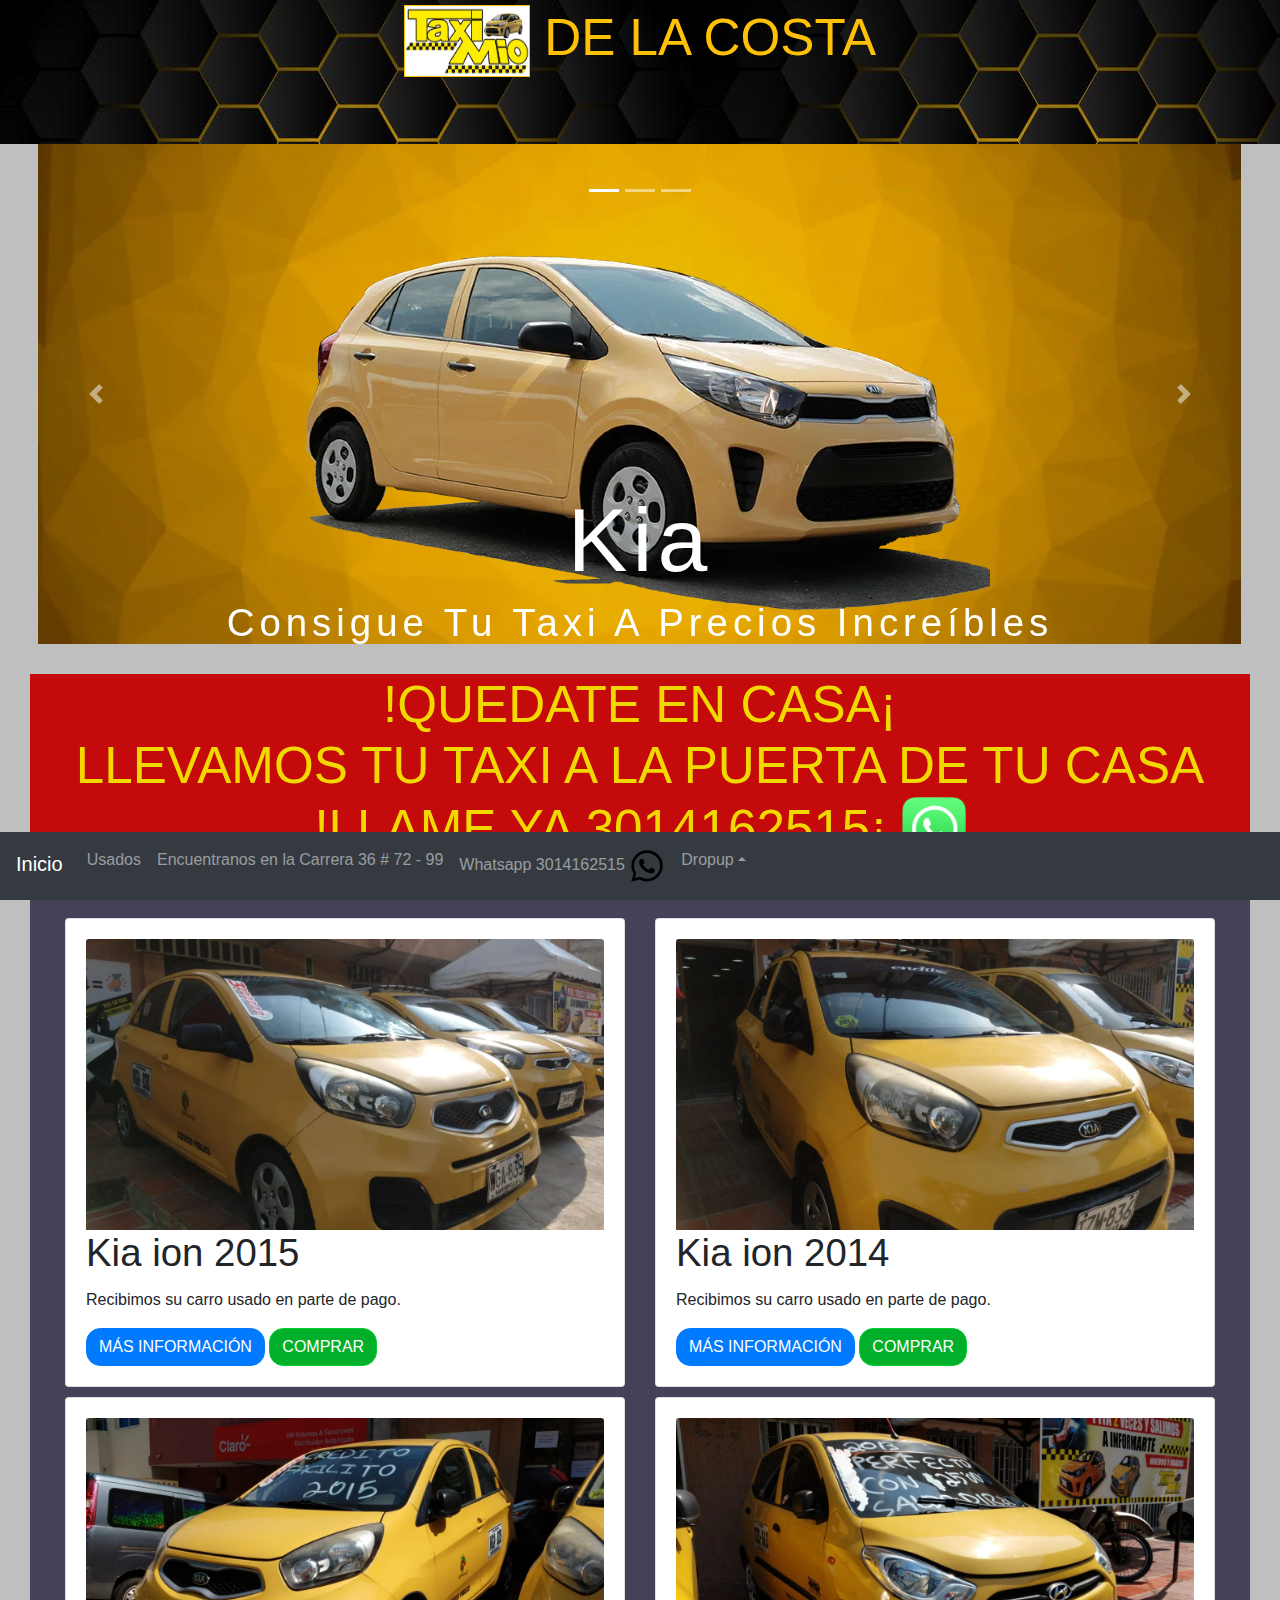
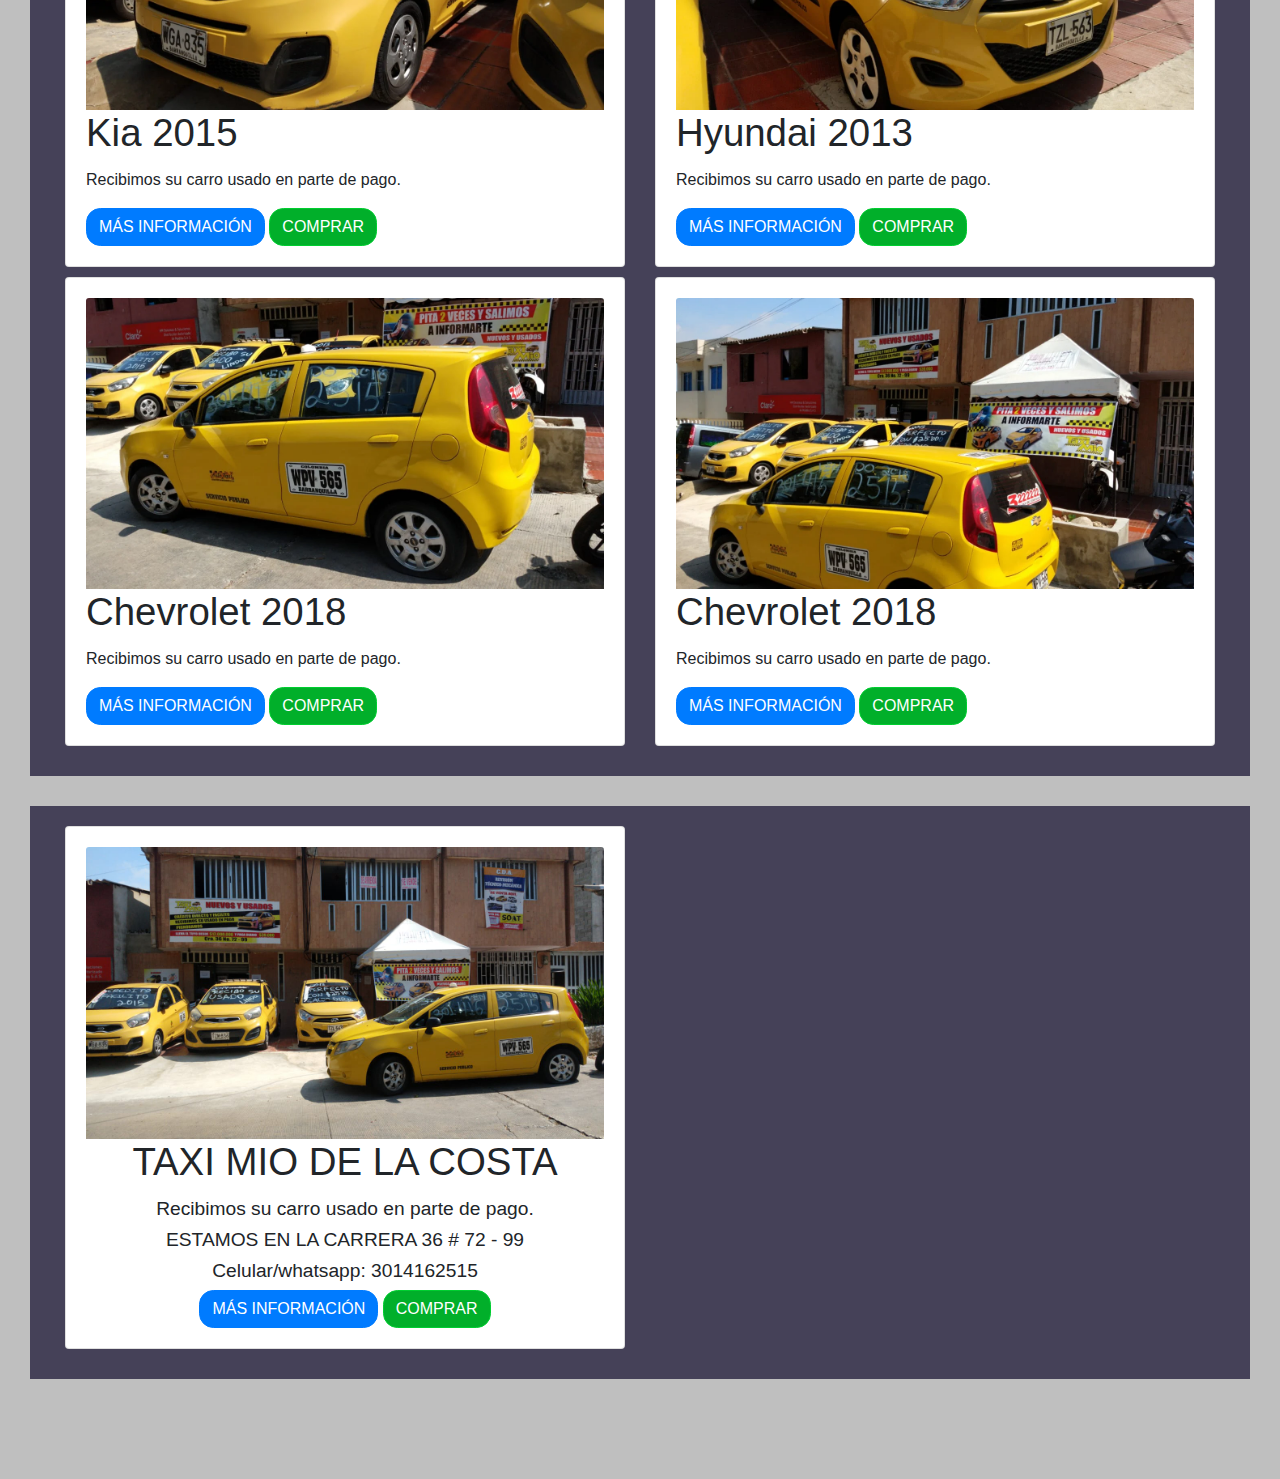
==== docs/index.html @ 8247a5f1 "agregar la t a la puerta" ====
<!DOCTYPE html>
<html lang="es">
  <head>
    <!-- Required meta tags -->
    <meta charset="utf-8">
    <meta name="viewport" content="width=device-width, initial-scale=1, shrink-to-fit=no">
    <meta name="keywords" content="Taximio, delacosta, Taximiodelacosta, taxi, kia, Hyundai, Chevrolet, Taxi mio de  la costa, " />
    <meta name="description" content="En Taxi mio de la costa tenemos taxis a precios increíbles tenemos las marcas principales Hyundai, Chevrolet y Kia." />


    <!-- Bootstrap CSS -->
    <link rel="stylesheet" href="https://maxcdn.bootstrapcdn.com/bootstrap/4.0.0/css/bootstrap.min.css" integrity="sha384-Gn5384xqQ1aoWXA+058RXPxPg6fy4IWvTNh0E263XmFcJlSAwiGgFAW/dAiS6JXm" crossorigin="anonymous">
    <link rel="stylesheet" href="scss/fondo.css">
    <link rel="stylesheet" href="scss/taxis.css">
    <link rel="stylesheet" href="scss/footer.css">
    <link rel="stylesheet" href="scss/mensaje.css">
    <link rel="stylesheet" href="scss/h1.css">
    <link rel="icon" type="image/png" href="Logo.png"/>
    <title >Taxi mio de la costa tu mejor opcion al Comprar taxis</title>
    <!-- Image and text -->
    <div style="background-image:url('img/nav2.jpg');" >
      <nav class="navbar  justify-content-center">
          <a class="navbar-brand justify-content-center" style="color: #ffc107" href="#">
          <img src=".//img/Logo.jpeg" alt="Taximiodelacosta"  class=" border border-warning"   >
              DE LA COSTA 
          </a>
      </nav>
    </div>
  </head>
  <!--fin de la cabecera-->
  <body>
    <div>
      <div id="carouselExampleIndicators" class="carousel slide mx-auto"  data-ride="carousel">
        <ol class="carousel-indicators">
          <li data-target="#carouselExampleIndicators" data-slide-to="0" class="active"></li>
          <li data-target="#carouselExampleIndicators" data-slide-to="1"></li>
          <li data-target="#carouselExampleIndicators" data-slide-to="2"></li>
        </ol>
        <div class="content">
          <div class="carousel-inner" >
            <div class="carousel-item active">
              <img class="d-block img-fluid mx-auto" src="img/ki.webp" alt="First slide">
              <div class="carousel-caption  md-block">
                <h1>Kia</h1>
                <p>Consigue Tu Taxi A Precios Increíbles</p>
              </div>
            </div>
            <div class="carousel-item">
                <img class="d-block img-fluid mx-auto" src="img/h2.webp" alt="Second slide">
                <div class="carousel-caption d-md-block">
                  <h1>Hyundai acent</h1>
                  <p>Consigue Tu Taxi A Precios Increíbles</p>
                </div>
            </div>
            <div class="carousel-item">
              <img class="d-block img-fluid mx-auto" src="img/chevi.webp" alt="Third slide">
              <div class="carousel-caption  d-md-block">
                <h1>Chevrolet</h1>
                <p>Consigue Tu Taxi A Precios Increíbles</p>
              </div>
            </div>
          </div>
        </div>
        <a class="carousel-control-prev" href="#carouselExampleIndicators" role="button" data-slide="prev">
          <span class="carousel-control-prev-icon" aria-hidden="true"></span>
          <span class="sr-only">Previous</span>
        </a>
        <a class="carousel-control-next" href="#carouselExampleIndicators" role="button" data-slide="next">
          <span class="carousel-control-next-icon" aria-hidden="true"></span>
          <span class="sr-only">Next</span>
        </a>
      </div>
      <!--fin del carousel-->
      
        <div id="tu-casa" class="card-body cov">
         <h1 style="margin-top: 20px;">
          !Quedate en casa¡
         </h1>
         <h1>
          llevamos tu taxi a la puerta de tu casa
         </h1><h1>
          !llame ya 3014162515¡  <img src="img/whatsapp.webp" alt="whatsapp" style=" width:5vw; padding-bottom: 7px;">
         </h1>
        
        </div>
      
      <!--segunda parte de la pagiona principal-->
      
      <div id="usados" class="row" style="margin-bottom: 30px" >
        <div class="col-sm-6">
          <div class="card">
            <div class="card-body">
              <img class="card-img-top" src="taxis/kia-ion-2015.webp" alt="Card image cap">
              <h1 class="card-title">Kia ion 2015</h1>
              <p class="card-text">Recibimos su carro usado en parte de pago.</p>
              <a href="./kia-ion-2015.html" class="btn btn-primary">Más información</a>
              <a href="#" class="btn btn-success">Comprar</a>
            </div>
          </div>
        </div>
        <div class="col-sm-6">
          <div class="card">
            <div class="card-body">
              <img class="card-img-top" src="taxis/kia-ion-2014.webp" alt="Card image cap">
              <h1 class="card-title">Kia ion 2014</h1>
              <p class="card-text">Recibimos su carro usado en parte de pago.</p>
              <a href="./kia-ion-2014.html" class="btn btn-primary">Más información</a>
              <a href="#" class="btn btn-success">Comprar</a>
            </div>
          </div>
        </div>
        
        <div class="col-sm-6">
          <div class="card">
            <div class="card-body">
              <img class="card-img-top" src="taxis/taxi2.webp" alt="Card image cap">
              <h1 class="card-title">Kia 2015</h1>
              <p class="card-text">Recibimos su carro usado en parte de pago.</p>
              <a href="./taxis/taxi2.webp" class="btn btn-primary">Más información</a>
              <a href="#" class="btn btn-success">Comprar</a>
            </div>
          </div>
        </div>
        <div class="col-sm-6">
          <div class="card">
            <div class="card-body">
              <img class="card-img-top" src="taxis/taxi3.webp" alt="Card image cap">
              <h1 class="card-title">Hyundai 2013</h1>
              <p class="card-text">Recibimos su carro usado en parte de pago.</p>
              <a href="./taxis/taxi3.webp" class="btn btn-primary">Más información</a>
              <a href="#" class="btn btn-success">Comprar</a>
            </div>
          </div>
        </div>
        <div class="col-sm-6">
          <div class="card">
            <div class="card-body">
              <img class="card-img-top" src="taxis/taxi5.webp" alt="Card image cap">
              <h1 class="card-title">Chevrolet 2018</h1>
              <p class="card-text">Recibimos su carro usado en parte de pago.</p>
              <a href="./taxis/taxi5.webp" class="btn btn-primary">Más información</a>
              <a href="#" class="btn btn-success">Comprar</a>
            </div>
          </div>
        </div>
        <div class="col-sm-6">
          <div class="card">
            <div class="card-body">
              <img class="card-img-top" src="taxis/taxi6.webp" alt="Card image cap">
              <h1 class="card-title">Chevrolet 2018</h1>
              <p class="card-text">Recibimos su carro usado en parte de pago.</p>
              <a href="./taxis/taxi6.webp" class="btn btn-primary">Más información</a>
              <a href="#" class="btn btn-success">Comprar</a>
            </div>
          </div>
        </div>
      </div>

      <div id="mapa" class="row" style="margin-bottom: 100px; text-align: center;" >
  
        <div class="col-sm-6">
          <div class="card">
            <div class="card-body">
              <img class="card-img-top" src="local/local.jpeg" alt="Card image cap">
              <h1 id="informacion" class="card-title">TAXI MIO DE LA COSTA</h1>
              <h5 class="card-text">Recibimos su carro usado en parte de pago.</h5>
              <h5 class="card-text">ESTAMOS EN LA CARRERA 36 # 72 - 99</h5>
              <h5>Celular/whatsapp:  3014162515</h5>
              <a href="./taxis/taxi4.webp" class="btn btn-primary">Más información</a>
              <a href="#" class="btn btn-success">Comprar</a>
            </div>
          </div>
        </div>
        <div class="col-sm-6">
          <iframe src="https://www.google.com/maps/embed?pb=!1m14!1m12!1m3!1d244.79435458382298!2d-74.81270289188252!3d10.985272719398225!2m3!1f0!2f0!3f0!3m2!1i1024!2i768!4f13.1!5e0!3m2!1ses-419!2sco!4v1591719505644!5m2!1ses-419!2sco" 
          width="100%" height="100%" 
          frameborder="0" style="border:4;" 
          allowfullscreen="" aria-hidden="false" 
          tabindex="0">
          </iframe>
        </div>
    </div>

      <nav class="navbar fixed-bottom navbar-expand-sm navbar-dark bg-dark">
        <a class="navbar-brand" href="#" style="padding-top: 0;">Inicio</a>
        <button class="navbar-toggler" type="button" data-toggle="collapse" data-target="#navbarCollapse" aria-controls="navbarCollapse" aria-expanded="false" aria-label="Toggle navigation">
          <span class="navbar-toggler-icon"></span>
        </button>
        <div class="collapse navbar-collapse" id="navbarCollapse">
          <ul class="navbar-nav mr-auto">
            <li class="nav-item">
              <a class="nav-link" href="#usados"> Usados  <span class="sr-only">(current)</span></a>
            </li>
            <li class="nav-item">
              <a class="nav-link" href="#mapa">Encuentranos en la Carrera 36 # 72 - 99</a>
            </li>
            <li class="nav-item">
              <a class="nav-link" href="#tu-casa">Whatsapp 3014162515 <img src="img/whatsapp.svg" alt="whatsapp" style="height: 4vh;width: 4vh;"></a>
            </li>
            <li class="nav-item dropup">
              <a class="nav-link dropdown-toggle" href="#" id="dropdown10" data-toggle="dropdown" aria-haspopup="true" aria-expanded="false">Dropup</a>
              <div class="dropdown-menu" aria-labelledby="dropdown10">
                <a class="dropdown-item" href="#">Acción 1</a>
                <a class="dropdown-item" href="#">Acción 2</a>
                <a class="dropdown-item" href="#">Acción 3</a>
              </div>
            </li>
          </ul>
        </div>
      </nav>
    </div>

    <!-- Optional JavaScript -->
    <!-- jQuery first, then Popper.js, then Bootstrap JS -->
    <script src="https://code.jquery.com/jquery-3.2.1.slim.min.js" integrity="sha384-KJ3o2DKtIkvYIK3UENzmM7KCkRr/rE9/Qpg6aAZGJwFDMVNA/GpGFF93hXpG5KkN" crossorigin="anonymous"></script>
    <script src="https://cdnjs.cloudflare.com/ajax/libs/popper.js/1.12.9/umd/popper.min.js" integrity="sha384-ApNbgh9B+Y1QKtv3Rn7W3mgPxhU9K/ScQsAP7hUibX39j7fakFPskvXusvfa0b4Q" crossorigin="anonymous"></script>
    <script src="https://maxcdn.bootstrapcdn.com/bootstrap/4.0.0/js/bootstrap.min.js" integrity="sha384-JZR6Spejh4U02d8jOt6vLEHfe/JQGiRRSQQxSfFWpi1MquVdAyjUar5+76PVCmYl" crossorigin="anonymous"></script>
  </body>
</html>
---- docs/scss/fondo.css ----
.carousel-inner {
      background-image: url("../img/top.webp");
      background-size: 94vw;
      background-repeat: no-repeat;
      background-position-x: center;
      background-position-y: center;
      letter-spacing: 5px;
    };
    head{
      position: relative;
    }
    body{
      background-color: rgba(128, 128, 128, 0.5);
    }
    .justify-content-center {
      padding: 0;
      height: 16vh;
    }
    .carousel-indicators{
      top: 45px;
    }
    .justify-content-center a {
      color: #ffc107;
      margin: 0;
      font-size: 4vw;
    }
    a img{
      height: 8vh;
      width: 14vh;
    }
    .carousel-caption p {
      font-size: 3vw;
      color: #fff;
      text-transform: capitalize;
      text-align: center;
      margin: 0;
      height: 0px;
    }
    .carousel-caption{
      padding-bottom: 30px;
    }
    
    div h1 {
      padding: 0;
      margin: 0;
      font-size: 7vw;
    }
---- docs/scss/taxis.css ----
.row{
    margin-right: 15px;
    margin-left: 15px;
}
.btn-success {
    color: #fff;
    background-color: #01af2a;
    border-color: #00ce30;

}
.card-body a{
    text-transform: uppercase;
}
.btn {
    border-radius: .9rem;
}
.row {
    padding: 20px;
    margin: 30px;
}
.row{
    background-color: rgb(69, 65, 88);
}
.col-sm-6{
    margin-bottom: 10px;
}
---- docs/scss/footer.css ----
.container {
    padding-right: 15px;
    padding-left: 15px;
    width: 100%;
    margin-right: auto;
    margin-left: auto;
}
---- docs/scss/mensaje.css ----
.cov h1{ 
 background-color:transparent;
 color: rgb(241, 217, 0);
 text-transform: uppercase;
 font-size: 4vw;
 text-align: center;
}
.cov{
    background-color:rgb(196, 10, 10);
    padding: 0;
    margin: 30px;
    
}
---- docs/scss/h1.css ----
.card-title{
    font-size: 3vw;
}
.h5, h5 {
    font-size: 1.5vw;
}
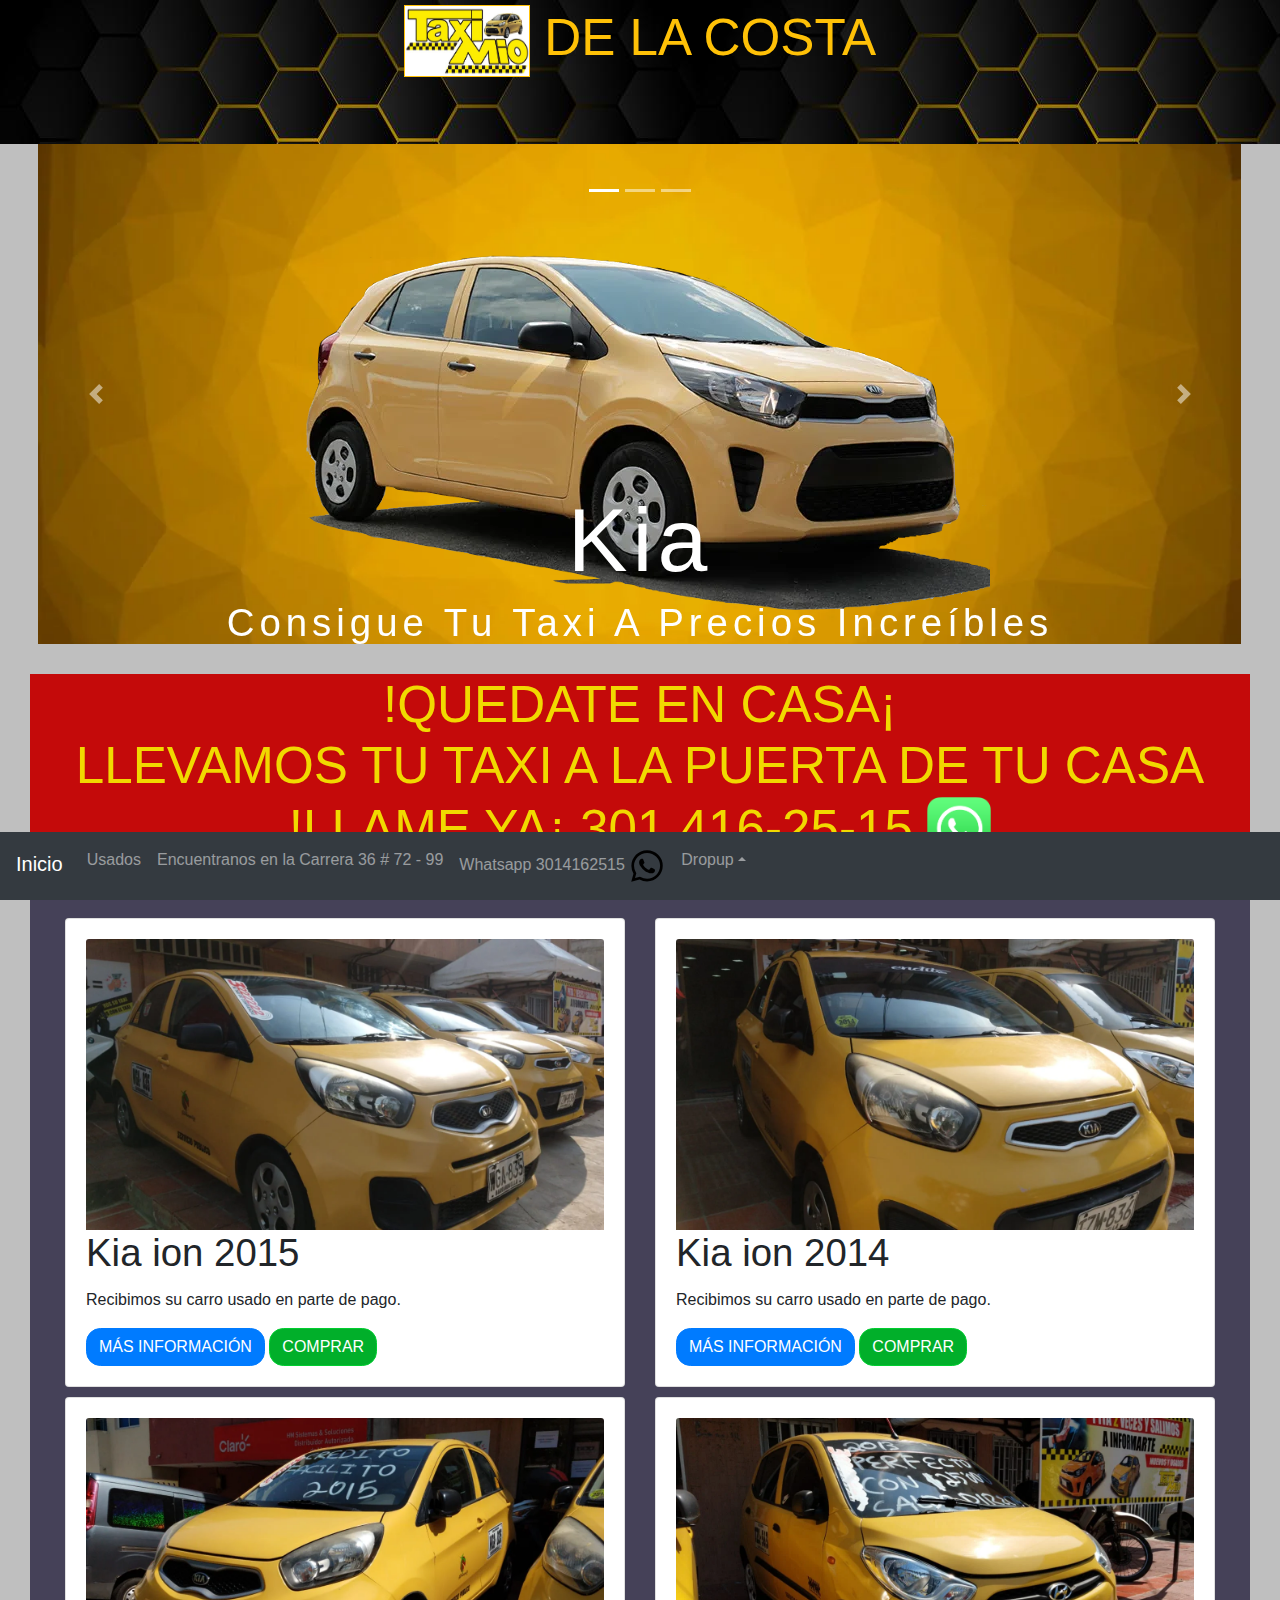
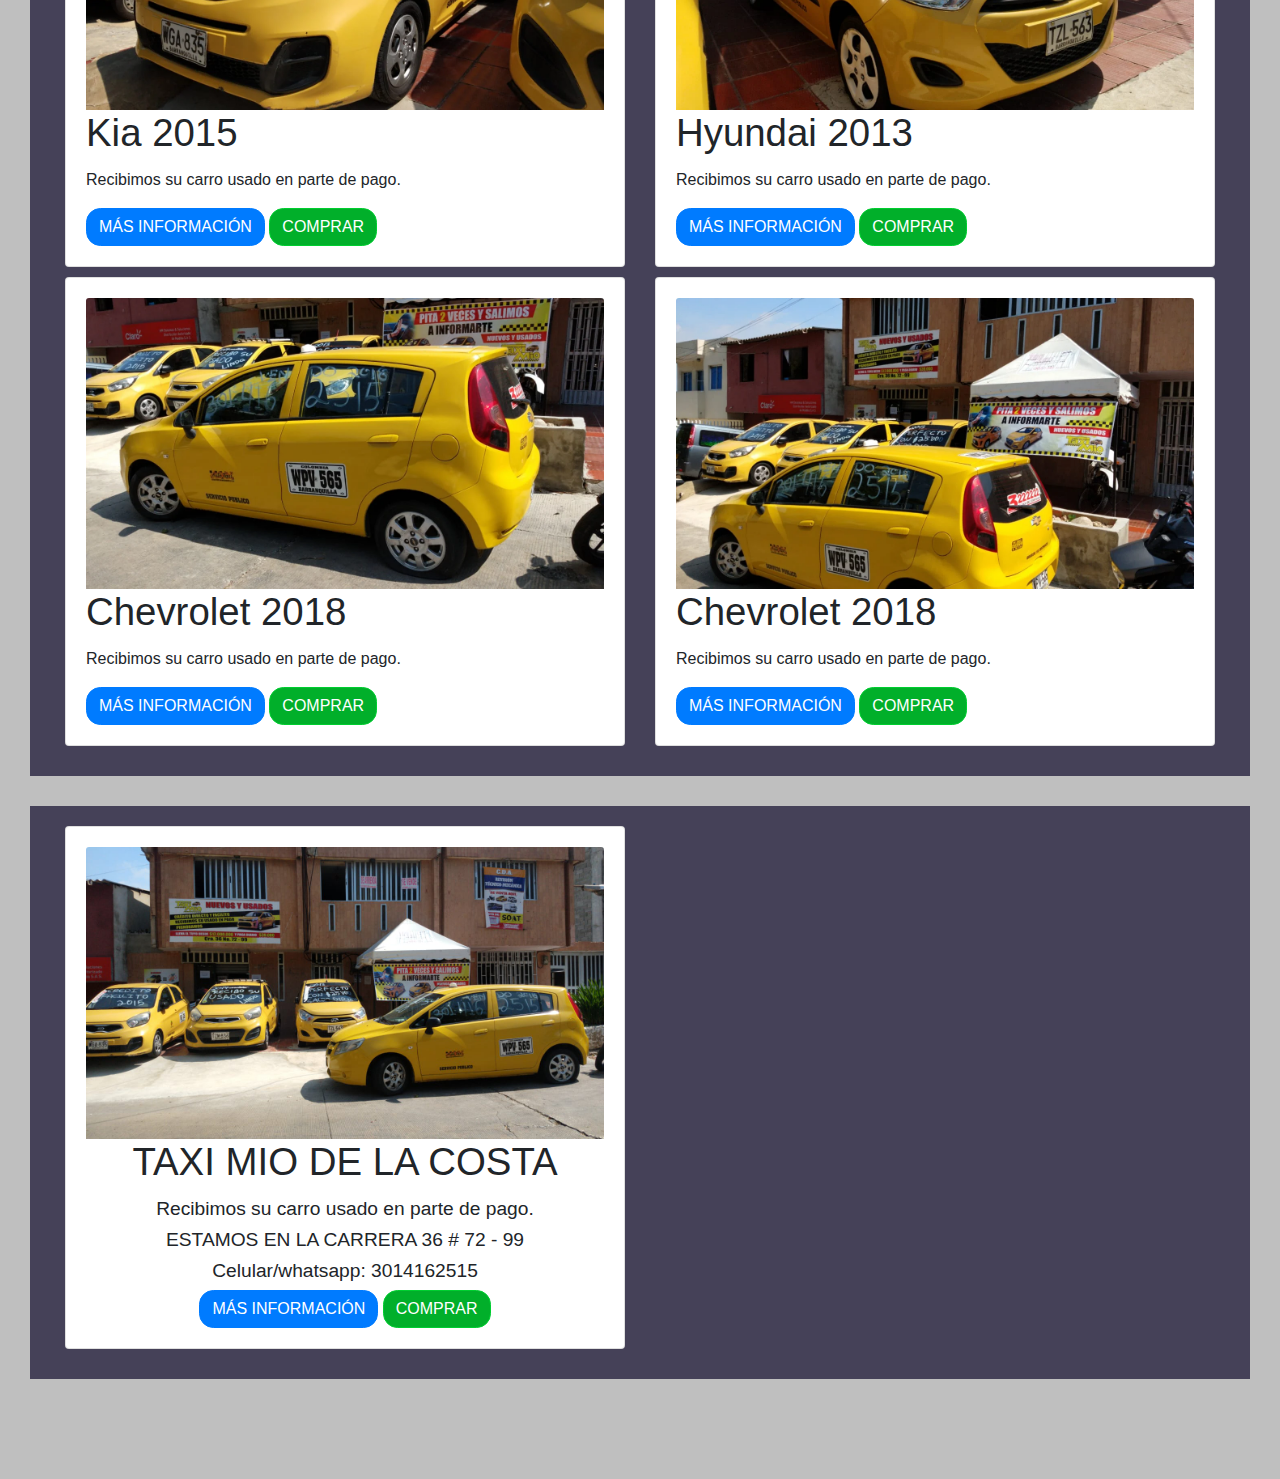
==== commit a7dcbd93: "watsapp svg" ====
--- a/docs/index.html
+++ b/docs/index.html
@@ -79,7 +79,7 @@
          <h1>
           llevamos tu taxi a la puerta de tu casa
          </h1><h1>
-          !llame ya 3014162515¡  <img src="img/whatsapp.webp" alt="whatsapp" style=" width:5vw; padding-bottom: 7px;">
+          !llame ya¡ 301 416-25-15  <img src="img/whatsapp1.svg" alt="whatsapp" style=" width:5vw; padding-bottom: 7px;">
          </h1>
         
         </div>
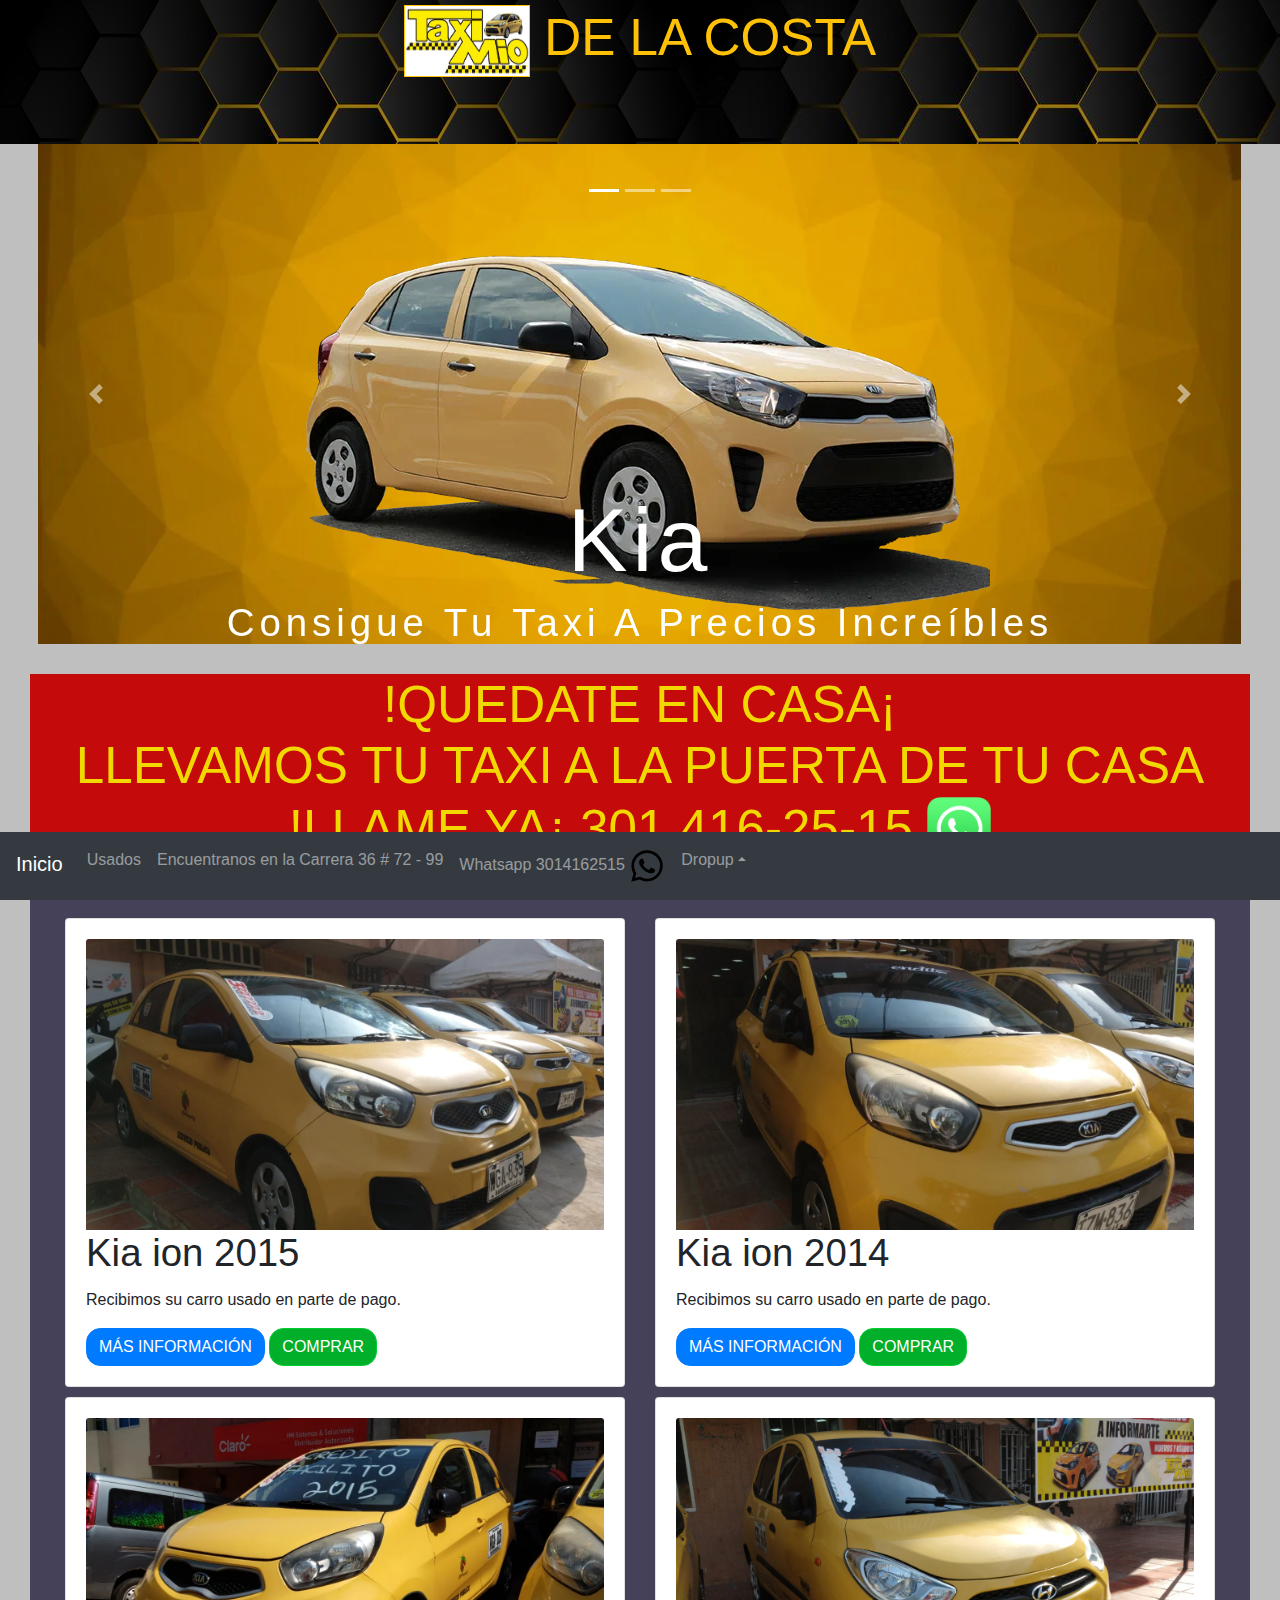
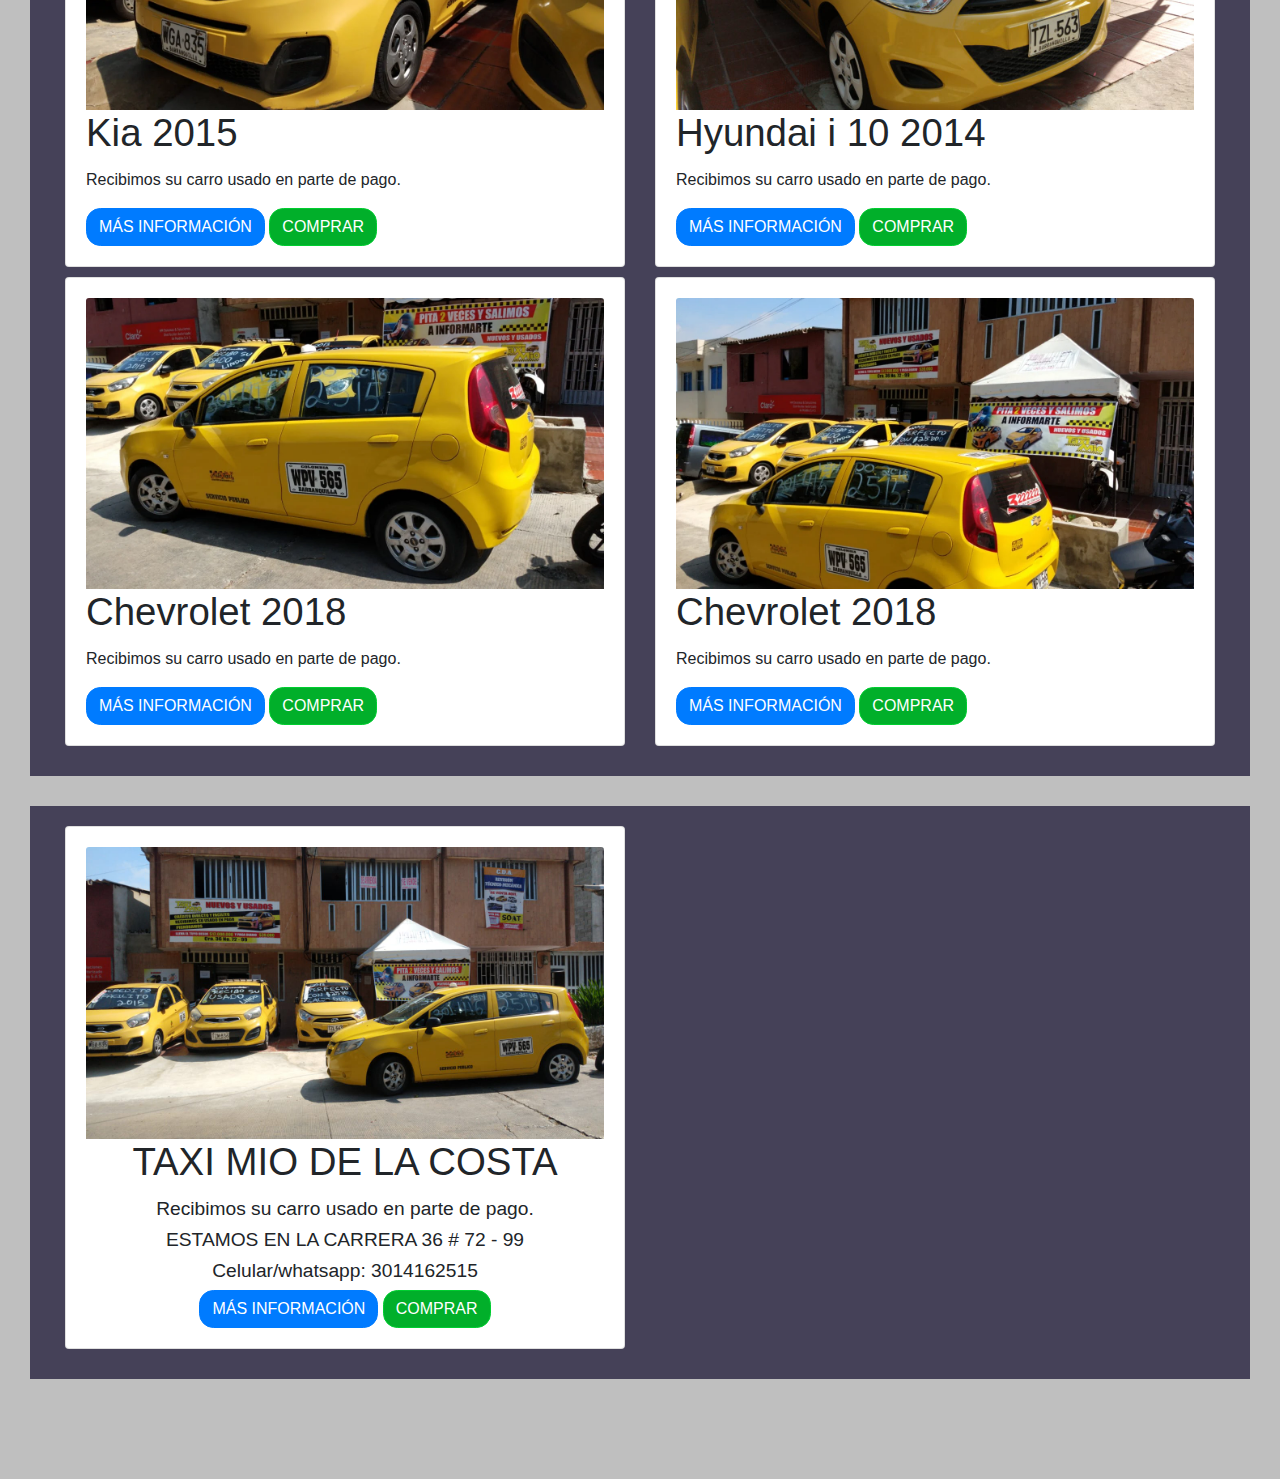
==== commit 8488c5d7: "hyundai i 10" ====
--- a/docs/index.html
+++ b/docs/index.html
@@ -124,10 +124,10 @@
         <div class="col-sm-6">
           <div class="card">
             <div class="card-body">
-              <img class="card-img-top" src="taxis/taxi3.webp" alt="Card image cap">
-              <h1 class="card-title">Hyundai 2013</h1>
-              <p class="card-text">Recibimos su carro usado en parte de pago.</p>
-              <a href="./taxis/taxi3.webp" class="btn btn-primary">Más información</a>
+              <img class="card-img-top" src="taxis/Hyundai10-2014.jpeg" alt="Card image cap">
+              <h1 class="card-title">Hyundai i 10 2014</h1>
+              <p class="card-text">Recibimos su carro usado en parte de pago.</p>
+              <a href="Hyundai-i10.html" class="btn btn-primary">Más información</a>
               <a href="#" class="btn btn-success">Comprar</a>
             </div>
           </div>
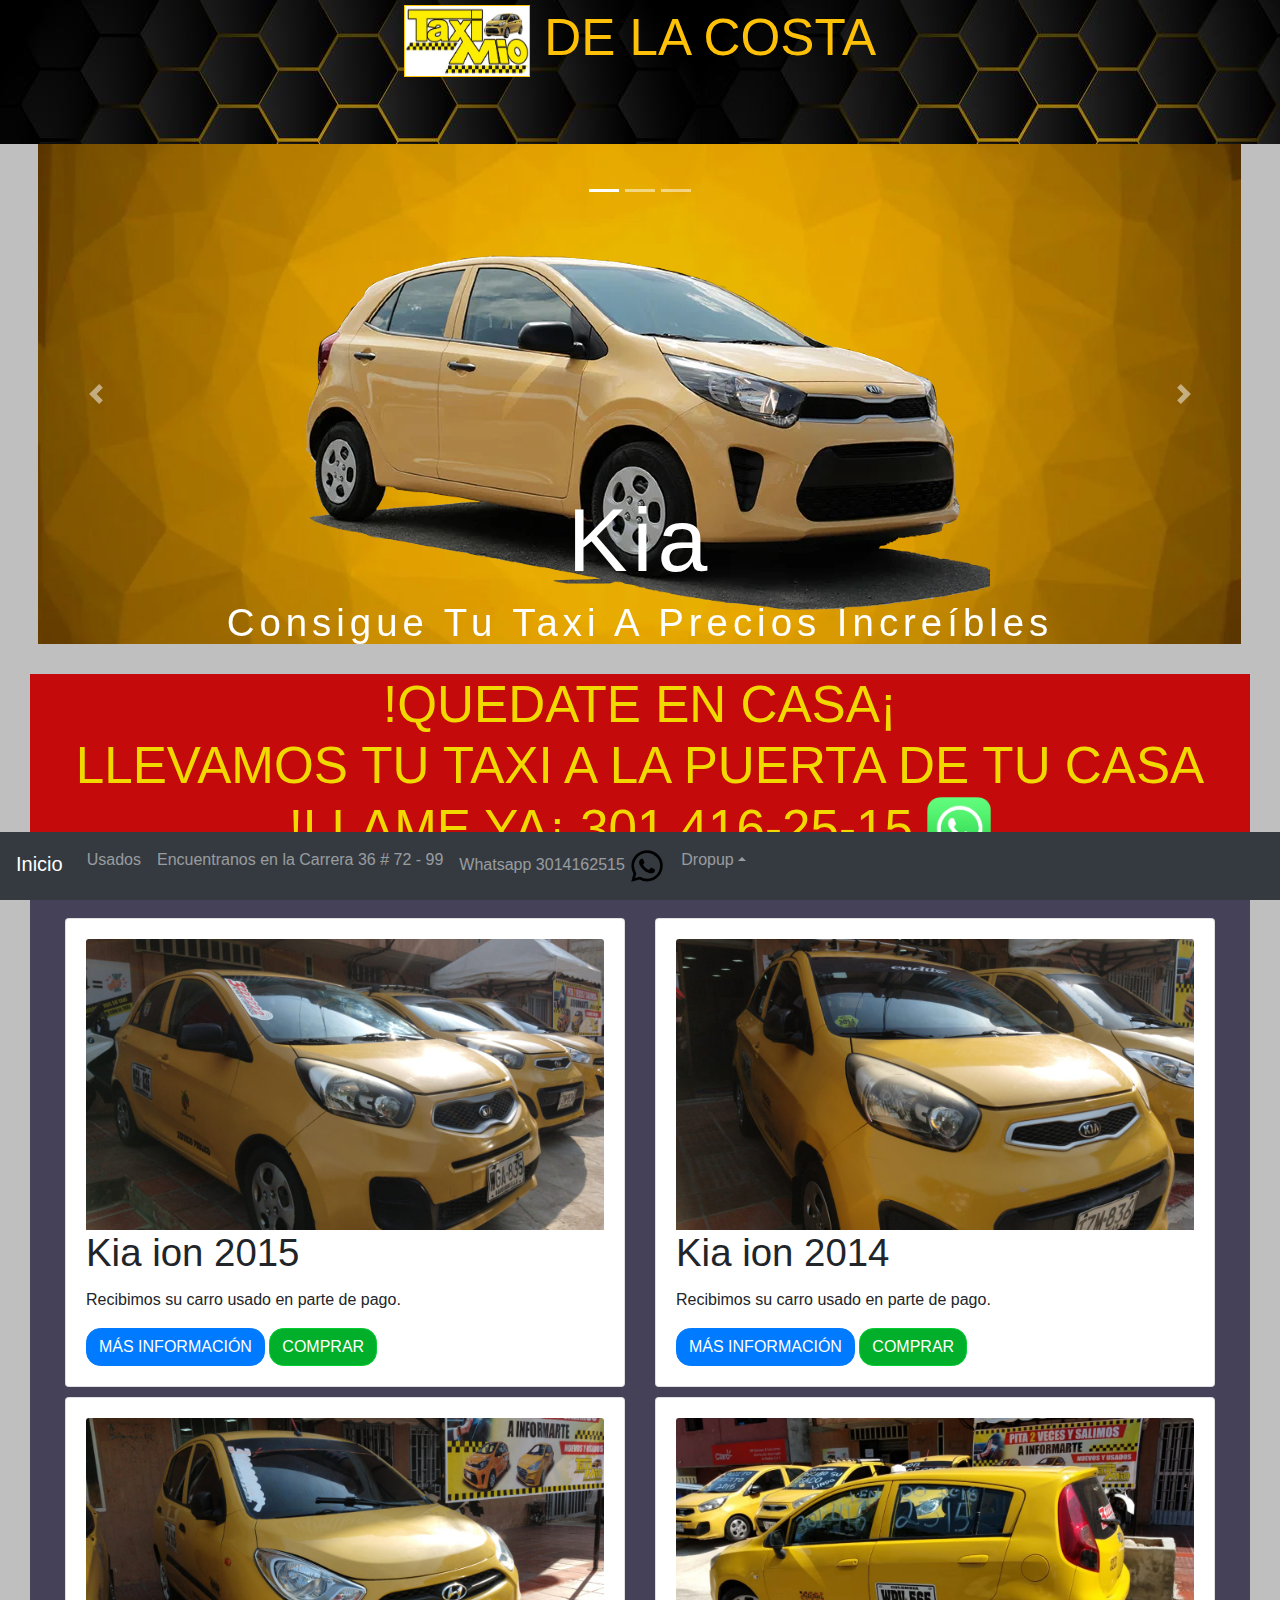
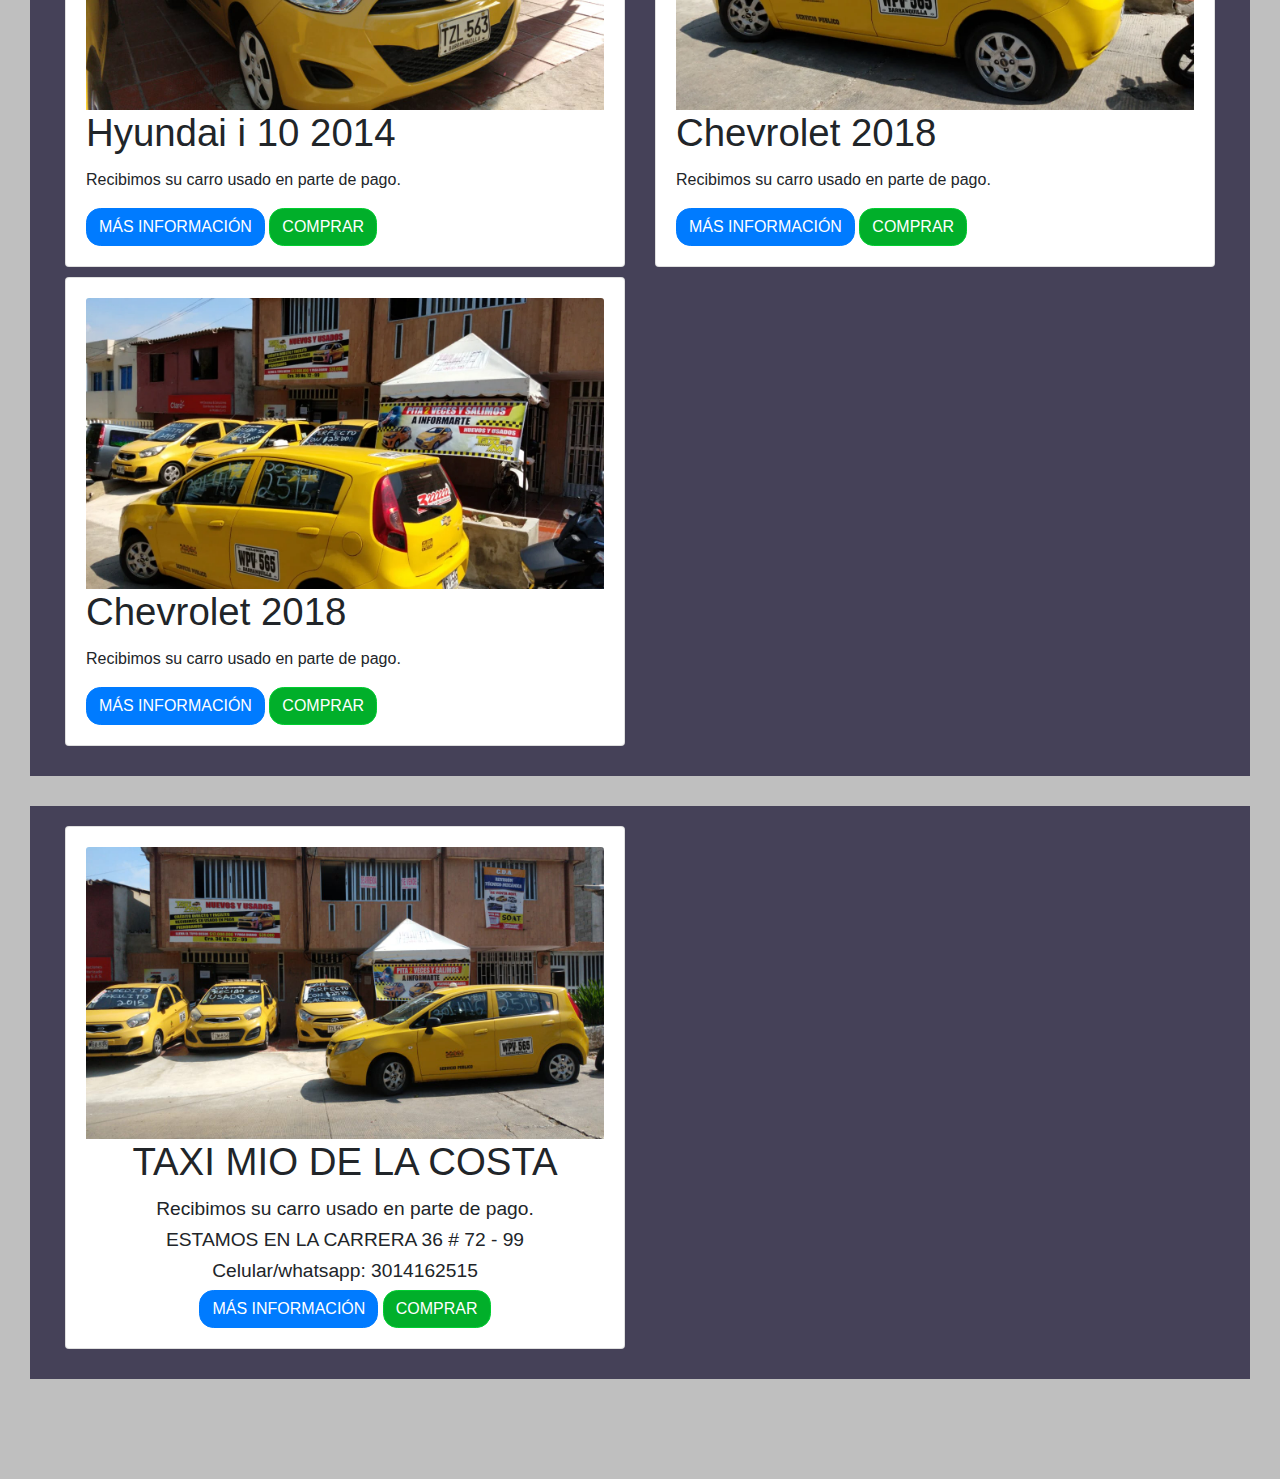
==== commit b6d24b3a: "cambiar webp por jpg" ====
--- a/docs/index.html
+++ b/docs/index.html
@@ -90,7 +90,7 @@
         <div class="col-sm-6">
           <div class="card">
             <div class="card-body">
-              <img class="card-img-top" src="taxis/kia-ion-2015.webp" alt="Card image cap">
+              <img class="card-img-top" src="taxis/Kia-ion-2015.jpeg" alt="Card image cap">
               <h1 class="card-title">Kia ion 2015</h1>
               <p class="card-text">Recibimos su carro usado en parte de pago.</p>
               <a href="./kia-ion-2015.html" class="btn btn-primary">Más información</a>
@@ -101,22 +101,10 @@
         <div class="col-sm-6">
           <div class="card">
             <div class="card-body">
-              <img class="card-img-top" src="taxis/kia-ion-2014.webp" alt="Card image cap">
+              <img class="card-img-top" src="taxis/Kia-ion-2014.jpeg" alt="Card image cap">
               <h1 class="card-title">Kia ion 2014</h1>
               <p class="card-text">Recibimos su carro usado en parte de pago.</p>
               <a href="./kia-ion-2014.html" class="btn btn-primary">Más información</a>
-              <a href="#" class="btn btn-success">Comprar</a>
-            </div>
-          </div>
-        </div>
-        
-        <div class="col-sm-6">
-          <div class="card">
-            <div class="card-body">
-              <img class="card-img-top" src="taxis/taxi2.webp" alt="Card image cap">
-              <h1 class="card-title">Kia 2015</h1>
-              <p class="card-text">Recibimos su carro usado en parte de pago.</p>
-              <a href="./taxis/taxi2.webp" class="btn btn-primary">Más información</a>
               <a href="#" class="btn btn-success">Comprar</a>
             </div>
           </div>
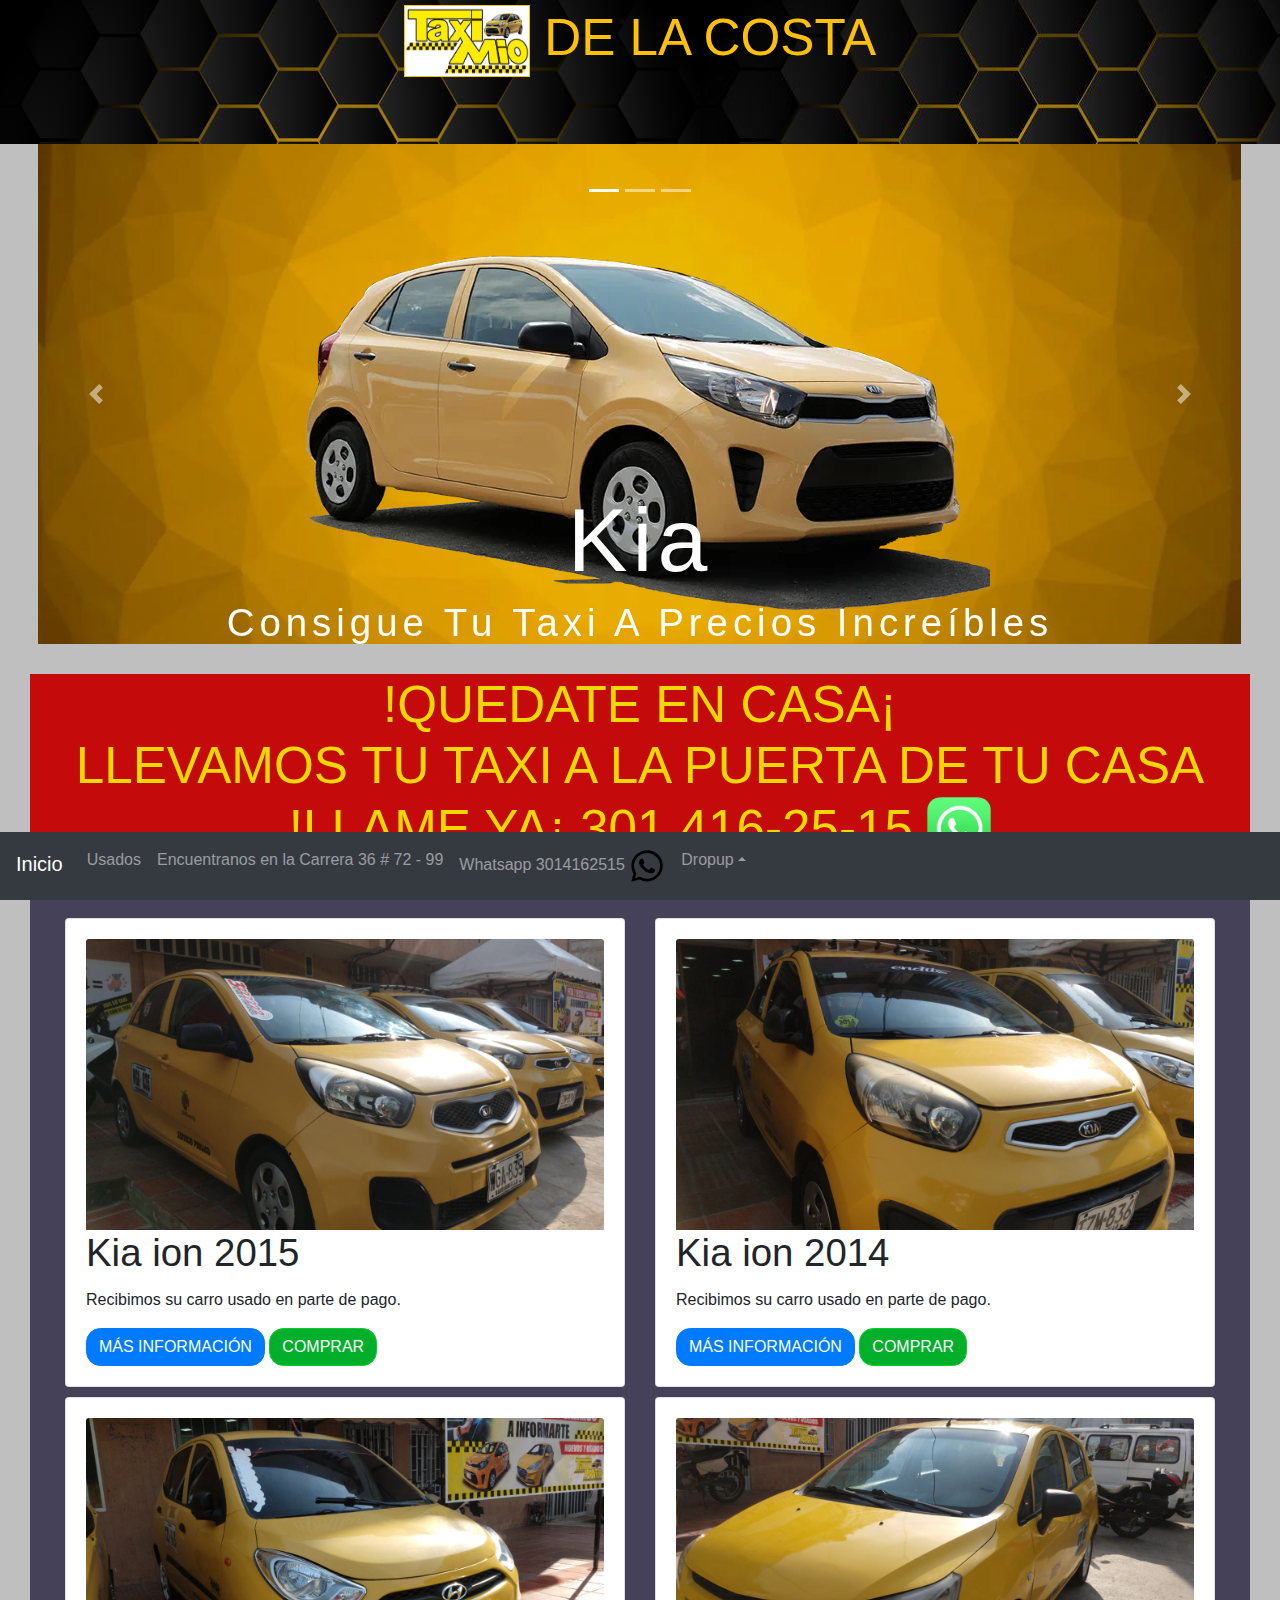
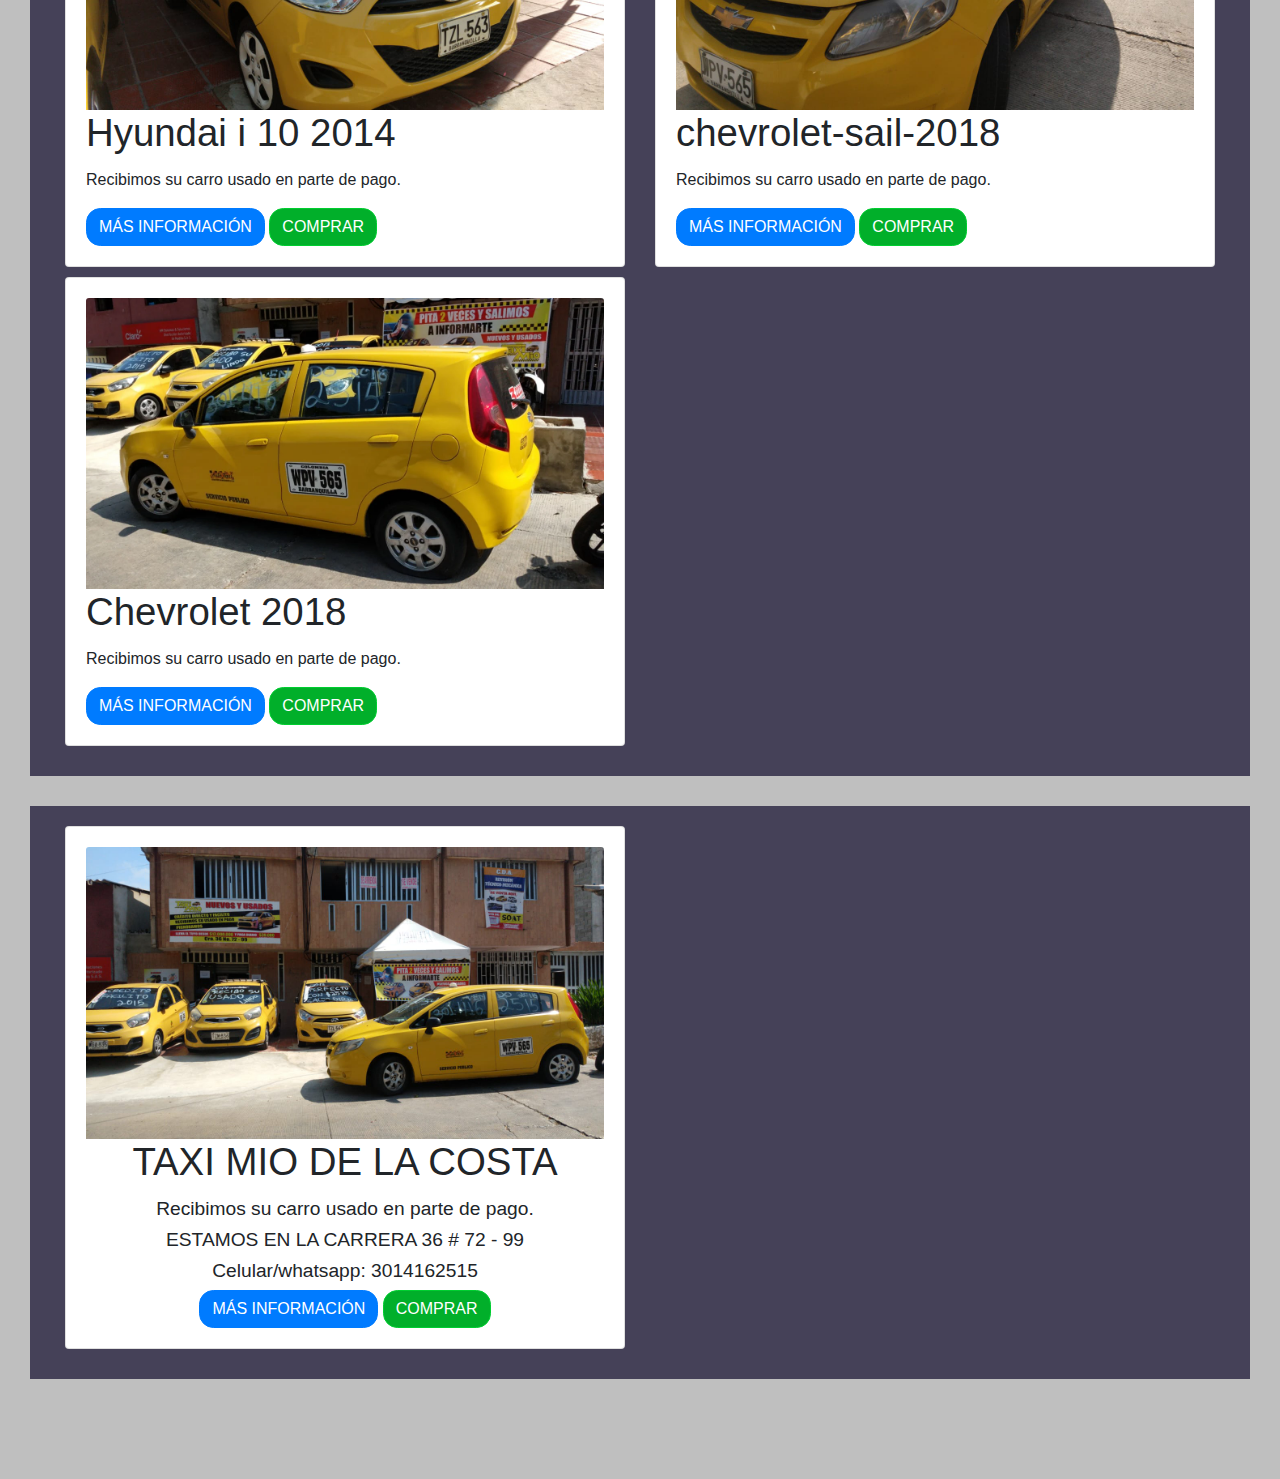
==== commit 5287e779: "index chevrolet" ====
--- a/docs/index.html
+++ b/docs/index.html
@@ -123,18 +123,18 @@
         <div class="col-sm-6">
           <div class="card">
             <div class="card-body">
+              <img class="card-img-top" src="taxis/chevrolet-sail-2018.jpeg" alt="Card image cap">
+              <h1 class="card-title">chevrolet-sail-2018</h1>
+              <p class="card-text">Recibimos su carro usado en parte de pago.</p>
+              <a href="./taxis/taxi5.webp" class="btn btn-primary">Más información</a>
+              <a href="#" class="btn btn-success">Comprar</a>
+            </div>
+          </div>
+        </div>
+        <div class="col-sm-6">
+          <div class="card">
+            <div class="card-body">
               <img class="card-img-top" src="taxis/taxi5.webp" alt="Card image cap">
-              <h1 class="card-title">Chevrolet 2018</h1>
-              <p class="card-text">Recibimos su carro usado en parte de pago.</p>
-              <a href="./taxis/taxi5.webp" class="btn btn-primary">Más información</a>
-              <a href="#" class="btn btn-success">Comprar</a>
-            </div>
-          </div>
-        </div>
-        <div class="col-sm-6">
-          <div class="card">
-            <div class="card-body">
-              <img class="card-img-top" src="taxis/taxi6.webp" alt="Card image cap">
               <h1 class="card-title">Chevrolet 2018</h1>
               <p class="card-text">Recibimos su carro usado en parte de pago.</p>
               <a href="./taxis/taxi6.webp" class="btn btn-primary">Más información</a>
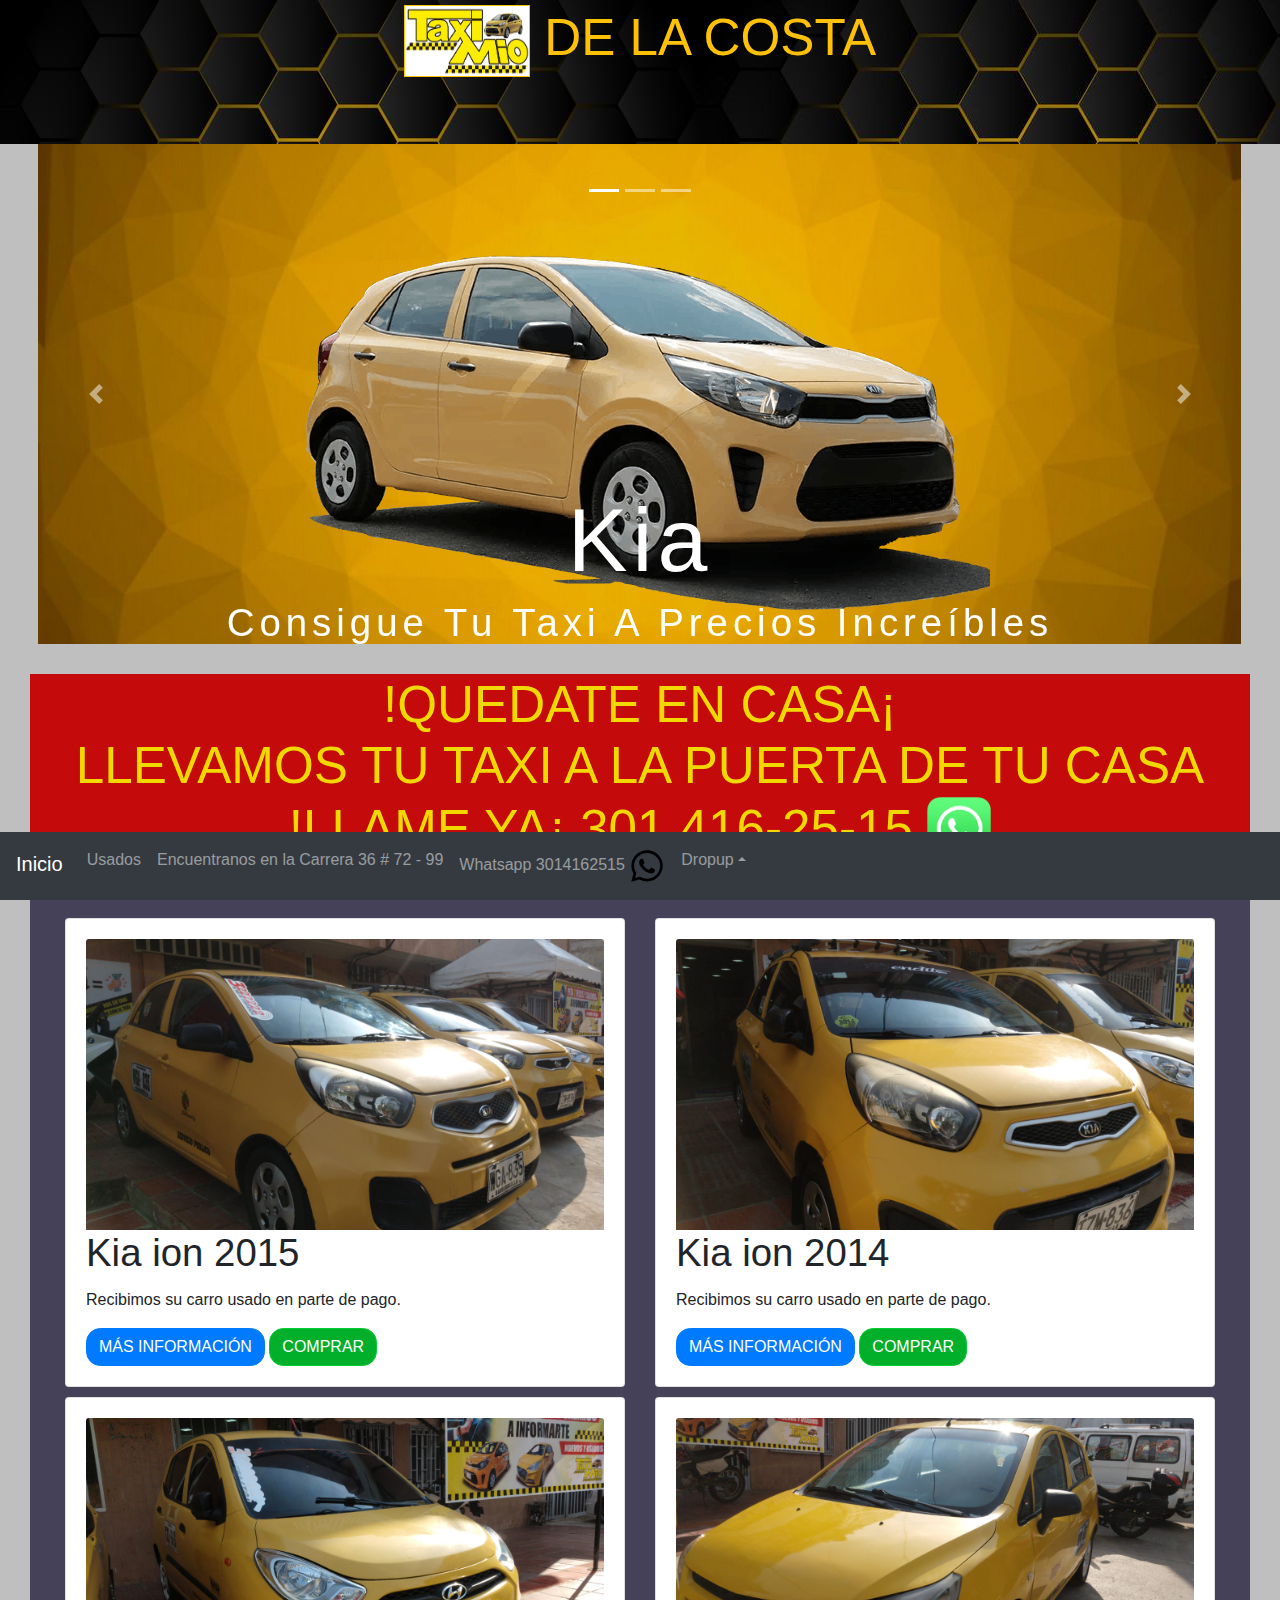
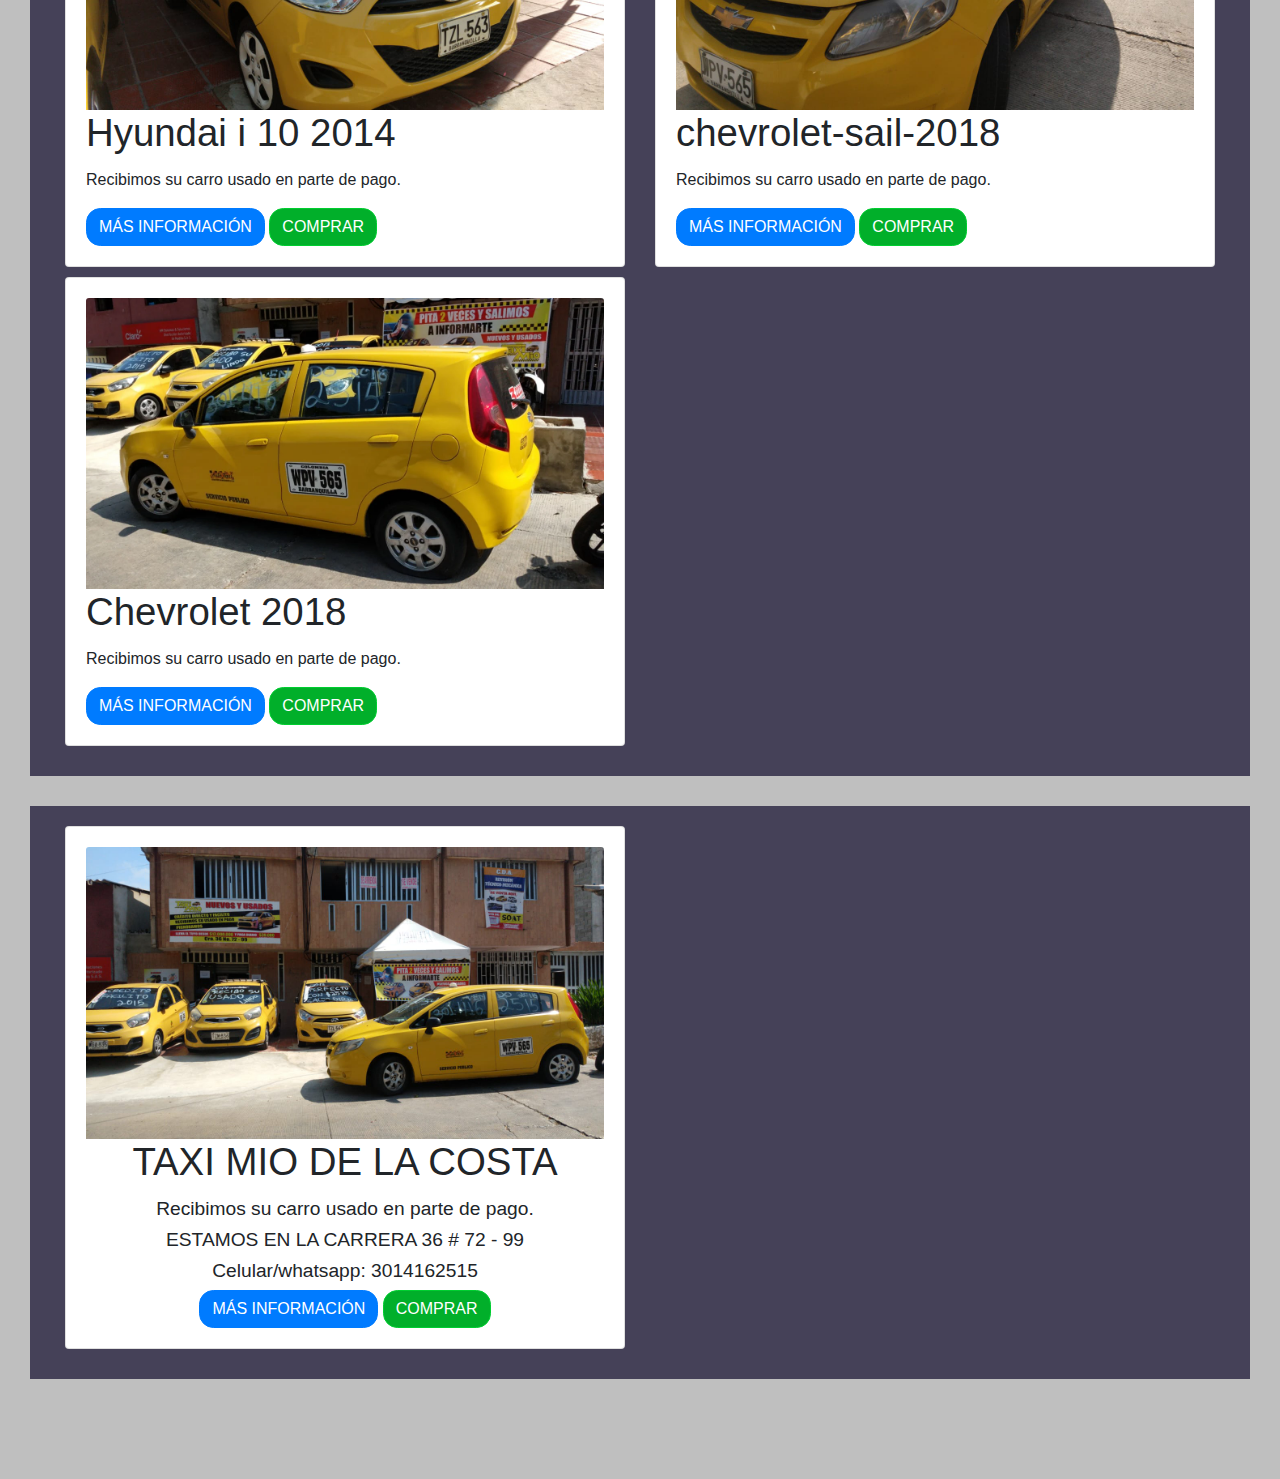
==== commit 9a3f6505: "funcional en iphone" ====
--- a/docs/index.html
+++ b/docs/index.html
@@ -39,21 +39,21 @@
         <div class="content">
           <div class="carousel-inner" >
             <div class="carousel-item active">
-              <img class="d-block img-fluid mx-auto" src="img/ki.webp" alt="First slide">
+              <img class="d-block img-fluid mx-auto" src="img/ki.png" alt="First slide">
               <div class="carousel-caption  md-block">
                 <h1>Kia</h1>
                 <p>Consigue Tu Taxi A Precios Increíbles</p>
               </div>
             </div>
             <div class="carousel-item">
-                <img class="d-block img-fluid mx-auto" src="img/h2.webp" alt="Second slide">
+                <img class="d-block img-fluid mx-auto" src="img/h2.png" alt="Second slide">
                 <div class="carousel-caption d-md-block">
                   <h1>Hyundai acent</h1>
                   <p>Consigue Tu Taxi A Precios Increíbles</p>
                 </div>
             </div>
             <div class="carousel-item">
-              <img class="d-block img-fluid mx-auto" src="img/chevi.webp" alt="Third slide">
+              <img class="d-block img-fluid mx-auto" src="img/chevi.png" alt="Third slide">
               <div class="carousel-caption  d-md-block">
                 <h1>Chevrolet</h1>
                 <p>Consigue Tu Taxi A Precios Increíbles</p>
@@ -126,7 +126,7 @@
               <img class="card-img-top" src="taxis/chevrolet-sail-2018.jpeg" alt="Card image cap">
               <h1 class="card-title">chevrolet-sail-2018</h1>
               <p class="card-text">Recibimos su carro usado en parte de pago.</p>
-              <a href="./taxis/taxi5.webp" class="btn btn-primary">Más información</a>
+              <a href="chevrolet-sail-2018.html" class="btn btn-primary">Más información</a>
               <a href="#" class="btn btn-success">Comprar</a>
             </div>
           </div>
--- a/docs/scss/fondo.css
+++ b/docs/scss/fondo.css
@@ -1,5 +1,5 @@
 .carousel-inner {
-      background-image: url("../img/top.webp");
+      background-image: url("../img/top.jpg");
       background-size: 94vw;
       background-repeat: no-repeat;
       background-position-x: center;
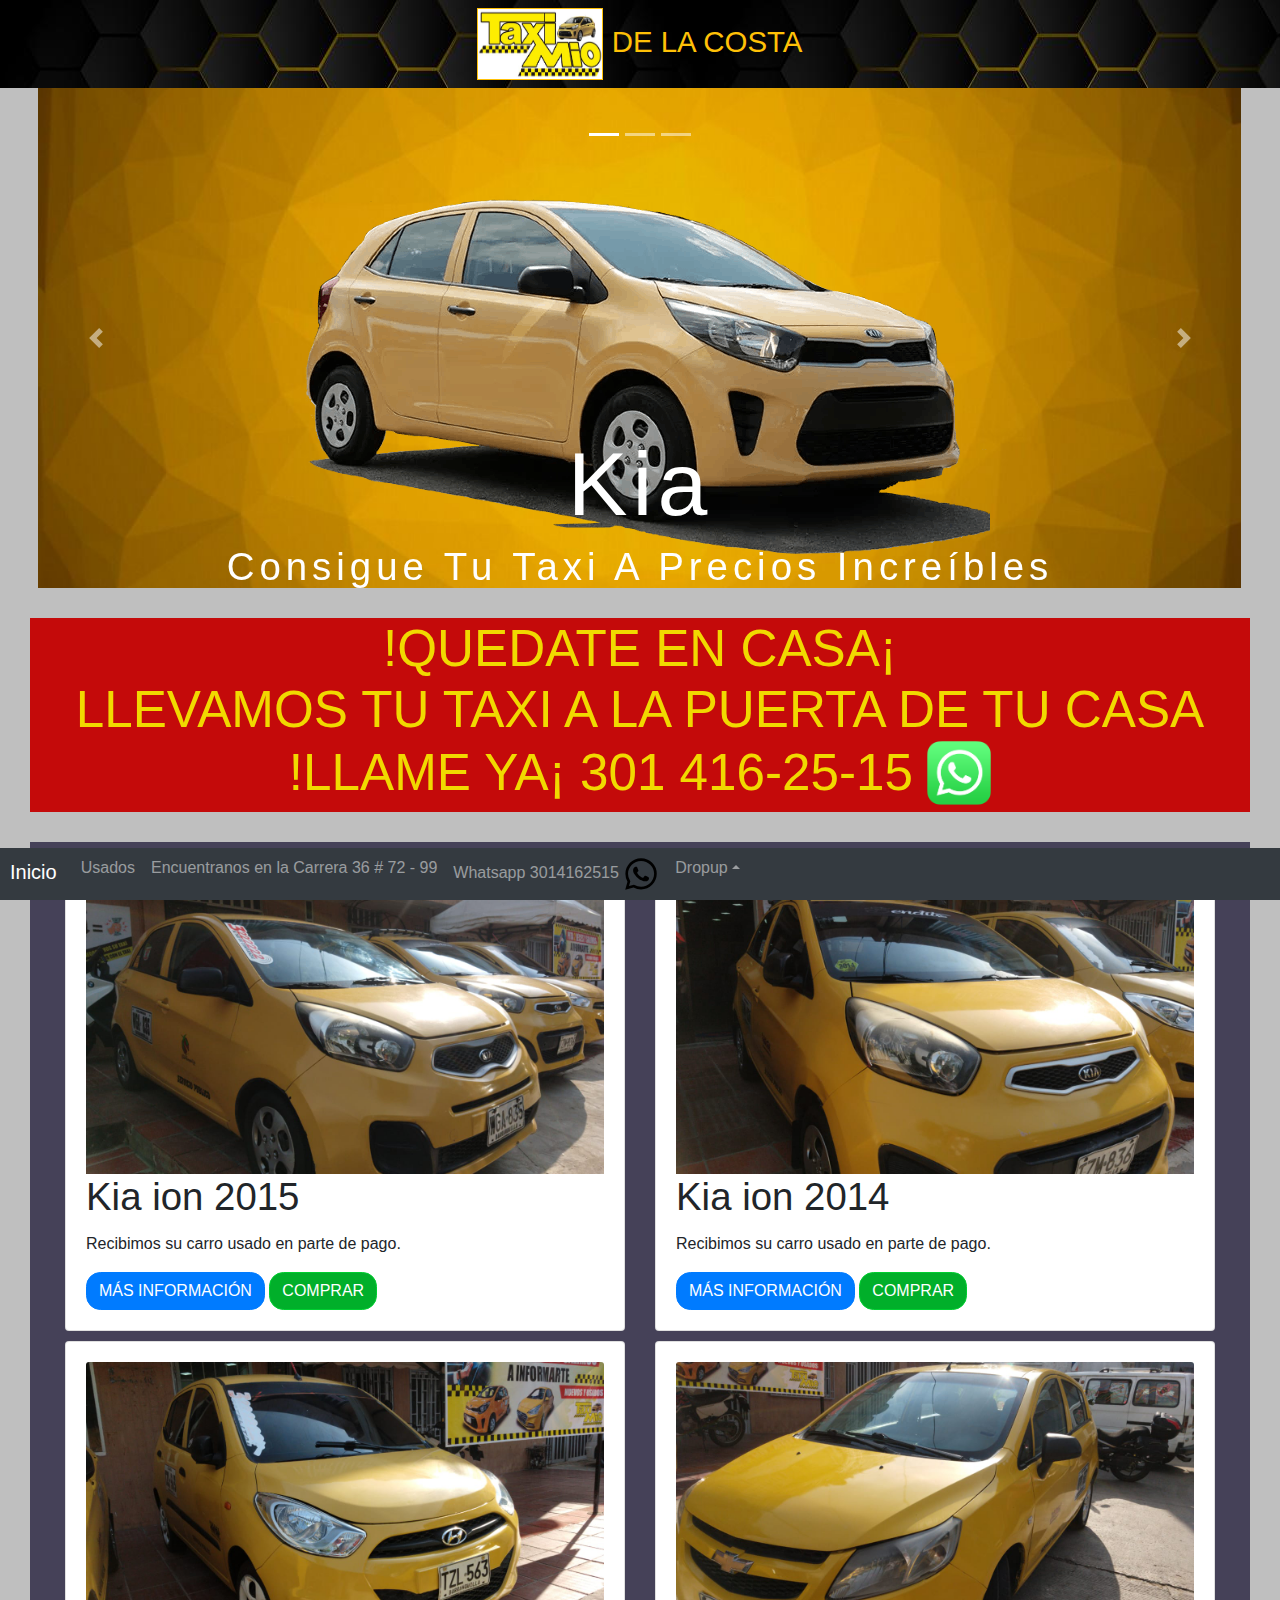
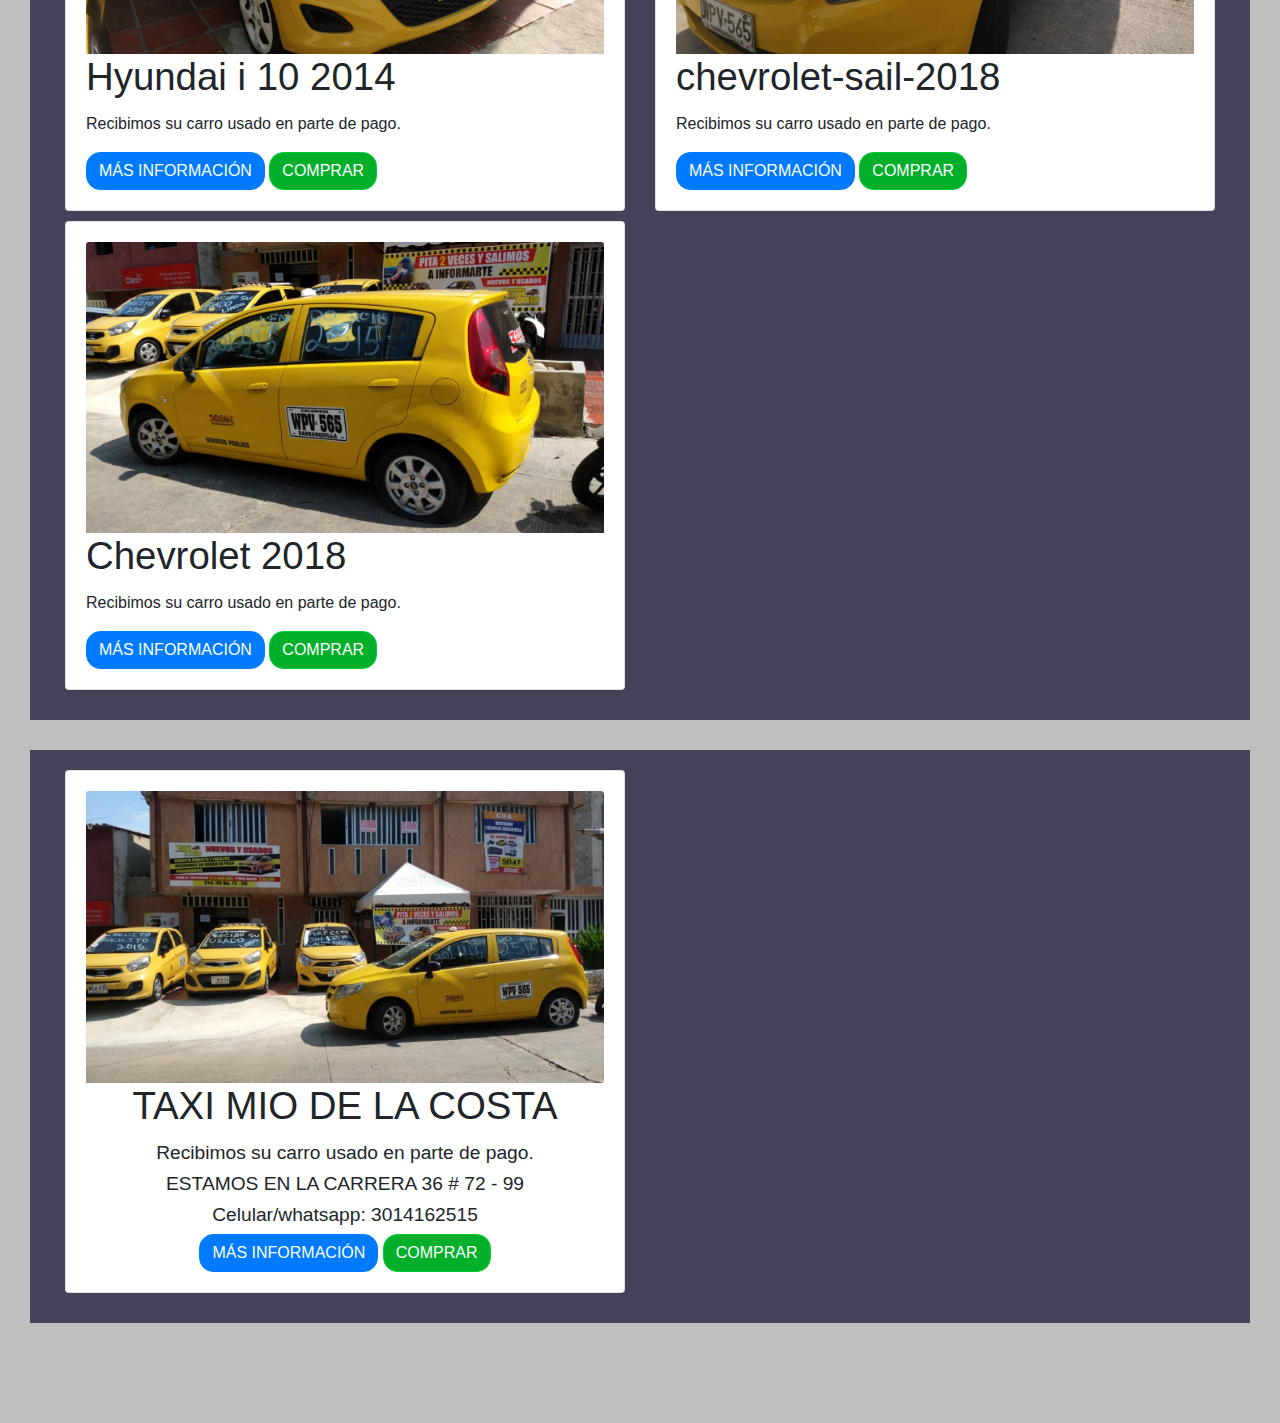
==== commit 1bb5e6d2: "mas informacion" ====
--- a/docs/index.html
+++ b/docs/index.html
@@ -20,7 +20,7 @@
     <!-- Image and text -->
     <div style="background-image:url('img/nav2.jpg');" >
       <nav class="navbar  justify-content-center">
-          <a class="navbar-brand justify-content-center" style="color: #ffc107" href="#">
+          <a class="justify-content-center" style="color: #ffc107; text-decoration: none;" href="#">
           <img src=".//img/Logo.jpeg" alt="Taximiodelacosta"  class=" border border-warning"   >
               DE LA COSTA 
           </a>
@@ -149,12 +149,12 @@
         <div class="col-sm-6">
           <div class="card">
             <div class="card-body">
-              <img class="card-img-top" src="local/local.jpeg" alt="Card image cap">
+              <img class="card-img-top" src="local/local.jpg" alt="Card image cap">
               <h1 id="informacion" class="card-title">TAXI MIO DE LA COSTA</h1>
               <h5 class="card-text">Recibimos su carro usado en parte de pago.</h5>
               <h5 class="card-text">ESTAMOS EN LA CARRERA 36 # 72 - 99</h5>
               <h5>Celular/whatsapp:  3014162515</h5>
-              <a href="./taxis/taxi4.webp" class="btn btn-primary">Más información</a>
+              <a href="local.html" class="btn btn-primary">Más información</a>
               <a href="#" class="btn btn-success">Comprar</a>
             </div>
           </div>
@@ -169,8 +169,8 @@
         </div>
     </div>
 
-      <nav class="navbar fixed-bottom navbar-expand-sm navbar-dark bg-dark">
-        <a class="navbar-brand" href="#" style="padding-top: 0;">Inicio</a>
+      <nav class="navbar fixed-bottom navbar-expand-sm navbar-dark bg-dark" style="padding: 0;">
+        <a class="navbar-brand" href="#" style="padding-top: 0;margin-left: 10px;">Inicio</a>
         <button class="navbar-toggler" type="button" data-toggle="collapse" data-target="#navbarCollapse" aria-controls="navbarCollapse" aria-expanded="false" aria-label="Toggle navigation">
           <span class="navbar-toggler-icon"></span>
         </button>
--- a/docs/scss/fondo.css
+++ b/docs/scss/fondo.css
@@ -12,17 +12,13 @@
     body{
       background-color: rgba(128, 128, 128, 0.5);
     }
-    .justify-content-center {
-      padding: 0;
-      height: 16vh;
-    }
     .carousel-indicators{
       top: 45px;
     }
     .justify-content-center a {
       color: #ffc107;
       margin: 0;
-      font-size: 4vw;
+      font-size: 2.3vw;
     }
     a img{
       height: 8vh;
